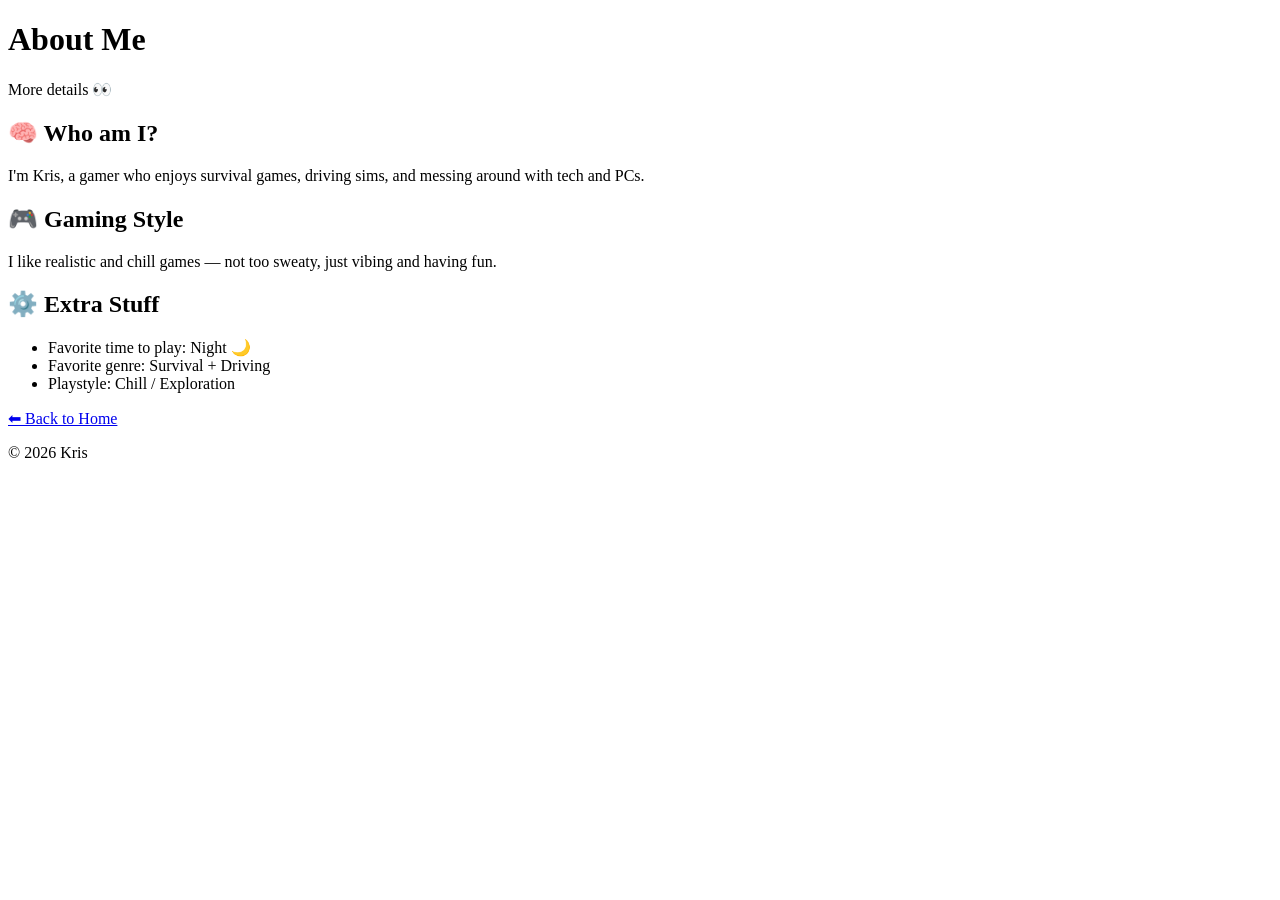
==== about.html @ e1e6b72a "Create about.html" ====
<!DOCTYPE html>
<html lang="en">
<head>
  <meta charset="UTF-8">
  <meta name="viewport" content="width=device-width, initial-scale=1.0">
  <title>About Kris</title>
  <link rel="stylesheet" href="style.css">
</head>
<body>

  <header>
    <h1>About Me</h1>
    <p>More details 👀</p>
  </header>

  <main>

    <section class="card">
      <h2>🧠 Who am I?</h2>
      <p>
        I'm Kris, a gamer who enjoys survival games, driving sims,
        and messing around with tech and PCs.
      </p>
    </section>

    <section class="card">
      <h2>🎮 Gaming Style</h2>
      <p>
        I like realistic and chill games — not too sweaty,
        just vibing and having fun.
      </p>
    </section>

    <section class="card">
      <h2>⚙️ Extra Stuff</h2>
      <ul>
        <li>Favorite time to play: Night 🌙</li>
        <li>Favorite genre: Survival + Driving</li>
        <li>Playstyle: Chill / Exploration</li>
      </ul>
    </section>

    <section class="card">
      <a href="index.html">⬅ Back to Home</a>
    </section>

  </main>

  <footer>
    <p>© 2026 Kris</p>
  </footer>

</body>
</html>
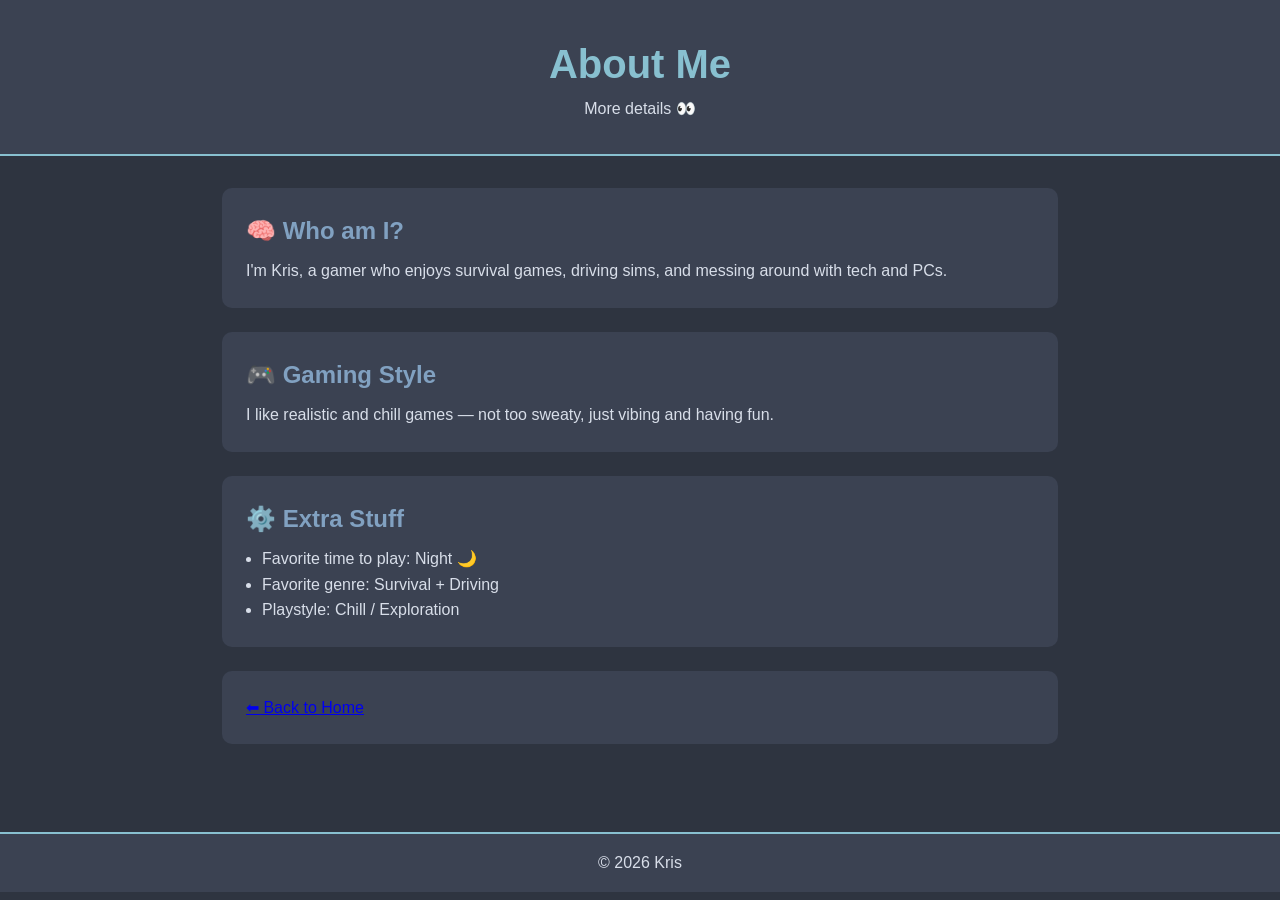
==== commit 8161e050: "Update about.html" ====
--- a/about.html
+++ b/about.html
@@ -4,7 +4,7 @@
   <meta charset="UTF-8">
   <meta name="viewport" content="width=device-width, initial-scale=1.0">
   <title>About Kris</title>
-  <link rel="stylesheet" href="style.css">
+  <link rel="stylesheet" href="styles.css">
 </head>
 <body>
 
--- a/styles.css
+++ b/styles.css
@@ -0,0 +1,95 @@
+/* Nordic color palette */
+:root {
+  --bg: #2e3440;
+  --bg-light: #3b4252;
+  --text: #d8dee9;
+  --accent: #88c0d0;
+  --accent2: #81a1c1;
+}
+
+* {
+  margin: 0;
+  padding: 0;
+  box-sizing: border-box;
+}
+
+body {
+  font-family: "Segoe UI", sans-serif;
+  background-color: var(--bg);
+  color: var(--text);
+  line-height: 1.6;
+}
+.btn {
+  display: inline-block;
+  margin-top: 1rem;
+  padding: 0.5rem 1rem;
+  background: var(--accent);
+  color: #2e3440;
+  text-decoration: none;
+  border-radius: 5px;
+  font-weight: bold;
+  transition: 0.2s;
+}
+
+.btn:hover {
+  background: var(--accent2);
+}
+/* Header */
+header {
+  text-align: center;
+  padding: 2rem;
+  background: var(--bg-light);
+  border-bottom: 2px solid var(--accent);
+}
+
+header h1 {
+  color: var(--accent);
+  font-size: 2.5rem;
+}
+
+/* Main layout */
+main {
+  max-width: 900px;
+  margin: auto;
+  padding: 2rem;
+}
+
+/* Cards */
+.card {
+  background: var(--bg-light);
+  padding: 1.5rem;
+  margin-bottom: 1.5rem;
+  border-radius: 10px;
+  transition: 0.2s;
+}
+
+.card:hover {
+  transform: translateY(-5px);
+  border: 1px solid var(--accent);
+}
+
+h2 {
+  color: var(--accent2);
+  margin-bottom: 0.5rem;
+}
+
+ul {
+  margin-left: 1rem;
+}
+
+/* Image */
+img {
+  margin-top: 1rem;
+  width: 200px;
+  border-radius: 10px;
+  border: 2px solid var(--accent);
+}
+
+/* Footer */
+footer {
+  text-align: center;
+  padding: 1rem;
+  background: var(--bg-light);
+  border-top: 2px solid var(--accent);
+  margin-top: 2rem;
+}
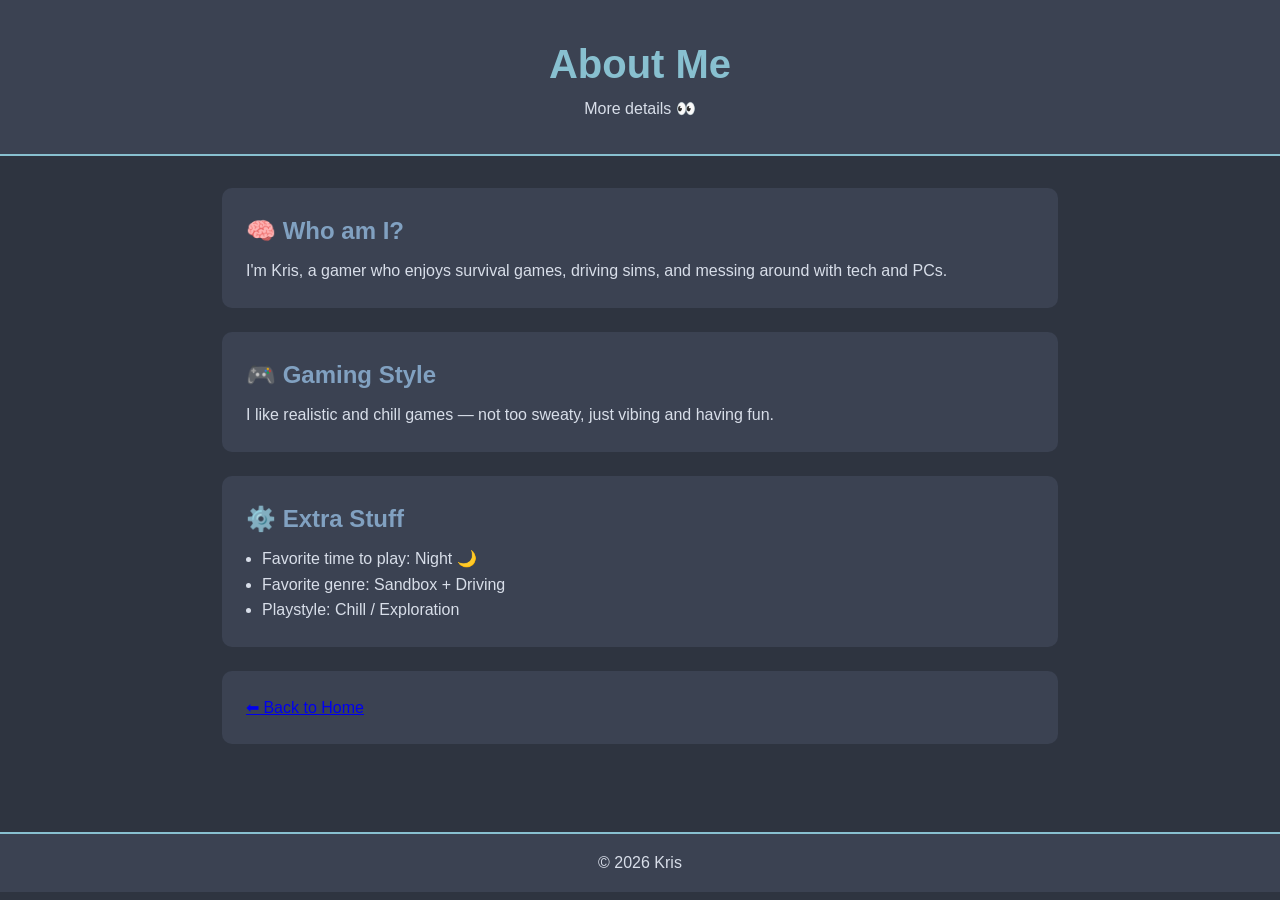
==== commit 5e8e1d89: "Update about.html" ====
--- a/about.html
+++ b/about.html
@@ -35,7 +35,7 @@
       <h2>⚙️ Extra Stuff</h2>
       <ul>
         <li>Favorite time to play: Night 🌙</li>
-        <li>Favorite genre: Survival + Driving</li>
+        <li>Favorite genre: Sandbox + Driving</li>
         <li>Playstyle: Chill / Exploration</li>
       </ul>
     </section>
